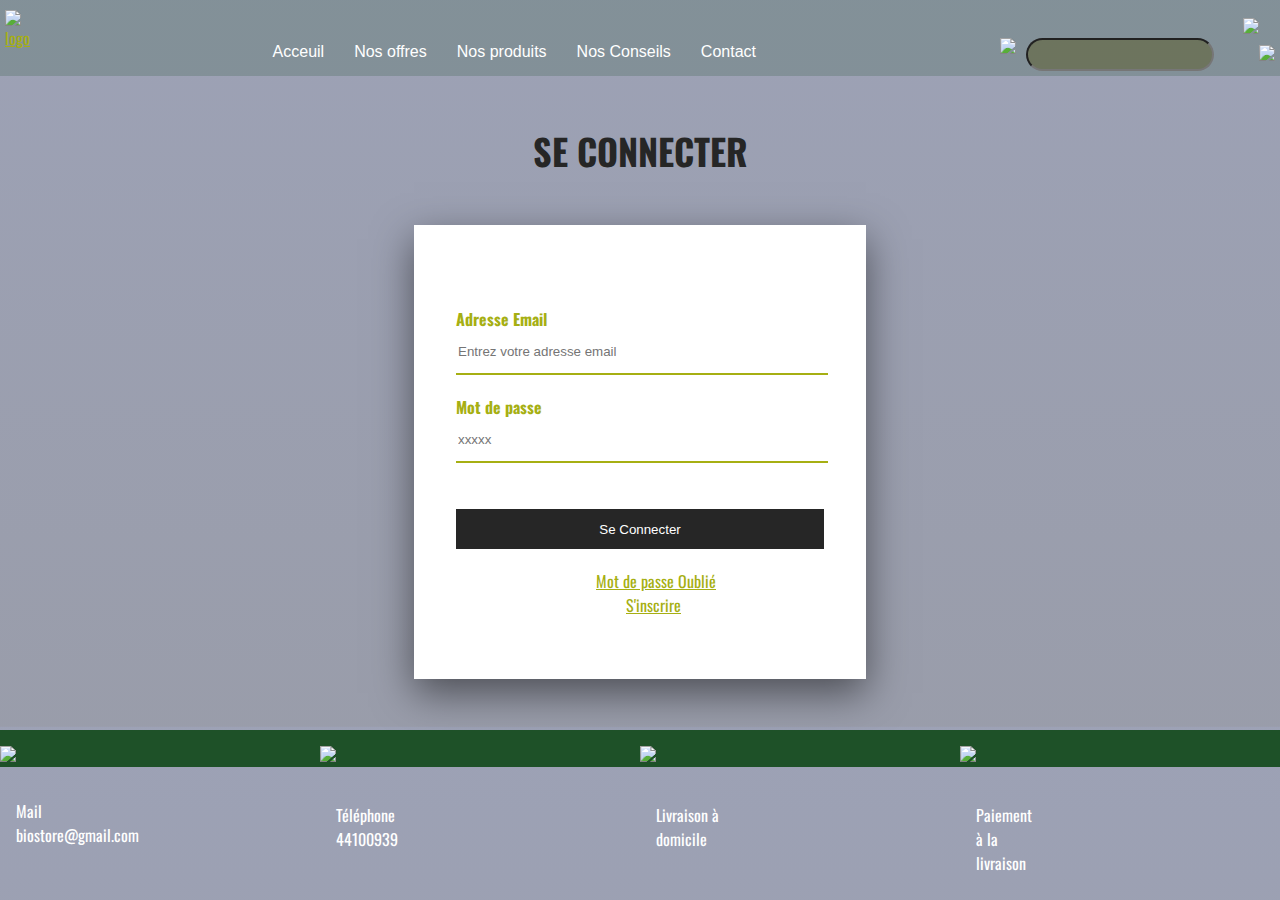
==== PAGES/connexion/html/connexion.html @ 9b99e1e0 "Add files via upload" ====
<!DOCTYPE html>
<html>
    <head>
        <meta charset="utf-8"> 
        <meta name="viewport" content="with=device-width, initial-scale=1">
        <title> login </title>
        <link rel="preconnect" href="https://fonts.googleapis.com">
        <link rel="preconnect" href="https://fonts.gstatic.com" crossorigin>    
        <link href="https://fonts.googleapis.com/css2?family=Oswald:wght@200;300&display=swap" rel="stylesheet">
        <link rel="stylesheet" href="../css/style.css">
    </head>
    <body>
        <div class="menu-bar">
            <a href="../../page d'accueil/html/page d'accueil.html"><img height="50px" class="img" src="../img/Biostore.png" alt="logo" ></a>            
             <ul>
                <li><a href="../../page d'accueil/html/page d'accueil.html">Acceuil</a></li>
                <li><a href="../../page d'accueil/html/page d'accueil.html#2">Nos offres</a>
                <li><a href="../../produits/html/produits.html">Nos produits</a></li>
                <li><a href="../../page d'accueil/html/page d'accueil.html#4" >Nos Conseils</a></li>
                <li><a href="../../Contact/html/contact.html">Contact</a></li>
            </ul>
            <form action="" class="formulaire">
              <a href="#"><img  width="22px" class="imgsearch" src="../img/search.png" ></a> 
                <input class="champ" type="text" value=""/>
                             
            </form>
            <a href="#" ><img height="75px" class="imgpanier" src="../img/panier.png"></a>
            <a href="../../connexion/html/connexion.html" ><img height="20px" class="imglogin" src="../img/login.png"></a>
        </div>
        <div class="titre" ><h1>se connecter</h1></div>
        <div class="container">
            <div class="formBox">
                <form>
                    <p>Adresse Email</p>
                    <input type="text" name="" placeholder="Entrez votre adresse email">
                    
                    <p>Mot de passe</p>
                    <input type="password" name="" placeholder="xxxxx">
                    
                    <input type="submit" name="" value="Se Connecter">
                    <a href="#" style="margin-left: 140px;">Mot de passe Oublié</a>
                    <br>
                    <a href="../../s'inscrire/html/inscrire.html" style="margin-left: 170px;">S'inscrire</a>


                </form>
            </div>
            
        </div>
        <div class="separation"></div>
        <footer>
            <div class="eltfooter"><img width="100px" src="../img/mail.png"><span id="spmail"> Mail <br>
             biostore@gmail.com</span></div>
            <div class="eltfooter"><img width="120px" src="../img/phone.png"><span class="speltfooter">Téléphone <br>
             44100939</span></div>
            <div class="eltfooter"><img width="110px"src="../img/delivery.png"><span class="speltfooter">Livraison à domicile</span></div>
            <div class="eltfooter"><img width="80px" src="../img/pay.png"><span class="speltfooter">Paiement à la livraison</span></div>
          </footer>
        
    </body>

</html>
---- PAGES/connexion/css/style.css ----
body{
    margin: 0;
    padding: 0;
    background-image:linear-gradient(rgba(115, 122, 150, 0.7),rgba(110, 115, 134, 0.7)), url(../img/accueil.jpg);
    background-size: cover;
    background-position: 35%;
    font-family: 'Oswald', sans-serif;
}
.titre{
    text-align: center;
    padding: 48px 19px;

}
.titre h1{
    margin: 0;
    padding: 0;
    color: #262626;
    text-transform: uppercase;
    font-size: 36px;
    font-weight: 1800;
}
.container{
    width: 35%;
    height: 450px;
    background: #fff;
    margin: 0 auto;
    border: 2px solid #fff;
    box-shadow: 0 14px 38px rgba(0,0,0,.5);
}
.formBox{
    width: 100%;
    padding: 80px 40px;
    box-sizing: border-box;
    height: 450px;
    background: #fff;

}
.formBox p{
    padding: 0;
    margin: 0;
    font-weight: bold;
    color: #a6af13;
}
.formBox input {
    width: 100%;
    margin-bottom: 20px;
}
.formBox input[type="text"],.formBox input[type="email"],.formBox input[type="number"],
.formBox input[type="password"] {
    border: none;
    border-bottom: 2px solid #a6af13;
    outline: none;
    height: 40px;

}

.formBox input[type="text"]:focus,
.formBox input[type="password"] :focus{
    border-bottom: 2px solid #262626;
}
.formBox input[type="submit"] {
    margin-top: 0.7cm;
    border: none;
    outline: none;
    height: 40px ;
    background: #262626;
    color: #fff;
    cursor: pointer;
    transition: 0.4s;

}
.formBox input[type="submit"]:hover {

    background: #a6af13;

}
a{
  color: #a6af13;
}

.menu-bar{
 
    height: 2cm;
    display: flex;
    width: 100%;
    background-color: rgb(30, 82, 41,0.2); 
    z-index: 2;
}
  
.fixed {
  position:fixed;
}
  
.img{
  margin-top: 10px;
  margin-left: 5px;
}
.menu-bar form {
   display: flex;
    width: 20%;
    margin-top: 3%;
    right: 0;
    margin-bottom:0.1cm ;
}
.imgsearch {
  
  margin-right: 10px;
  margin-bottom:0.1cm ;
}
  
.menu-bar input{
    color: white;
    width: 180px;
    height: 80%;
    border-radius: 4cm;
    background-color: rgb(77, 75, 7,0.4);
}
  
.imgpanier{margin-top: 18px;}
.imglogin{margin-top: 45px;margin-right: 5px;}
  
.menu-bar ul {
    display: flex;
    width: 60%;
    color: #E5E5E5;
    margin-top: 1cm;
    margin-bottom: 0.5cm;
    margin-left: 5cm;
}
  
.menu-bar ul li {
  margin-right: 30px;  
}
  
  
.menu-bar ul li a {
    text-decoration: none;
    color: #ffffff;
   
    font-family: 'Trebuchet MS', sans-serif;
}
  
  
.menu-bar ul li a:hover {
  background-color: #b68f03;
  color: #1E5128;
  font-weight: 900;
  padding-top: 20px;
  padding-left:10px;
  padding-right:10px ;
  padding-bottom:15px;
  
}
 
    
    ol, li {
      list-style: none;
      margin: 0;
      padding: 0;
}
    
    
footer {
  
    width: 100%;
    height:100%;
    background-color:#1E5128;
    display: flex;
    margin-bottom: -40px;
}
  
  
.eltfooter {
    width: 50%;
    margin-top: 1%;
    margin-right: 20%;
    position: relative;
  
  
}
  
.speltfooter {
    margin-top: 1.6cm;
    position: absolute;
    font-size: 1em;
    color: white;
    width: 100%;
}
#spphone {
    margin-top: 0.8cm;
    position: absolute;
    font-size: 1em;
    font-weight: light;
    color: white;
}
#spmail {
    margin-top: 1.5cm;
    position: absolute;
    font-size: 1em;
    font-weight: light;
    color: white;
}
.separation{
      padding: 2%;
}
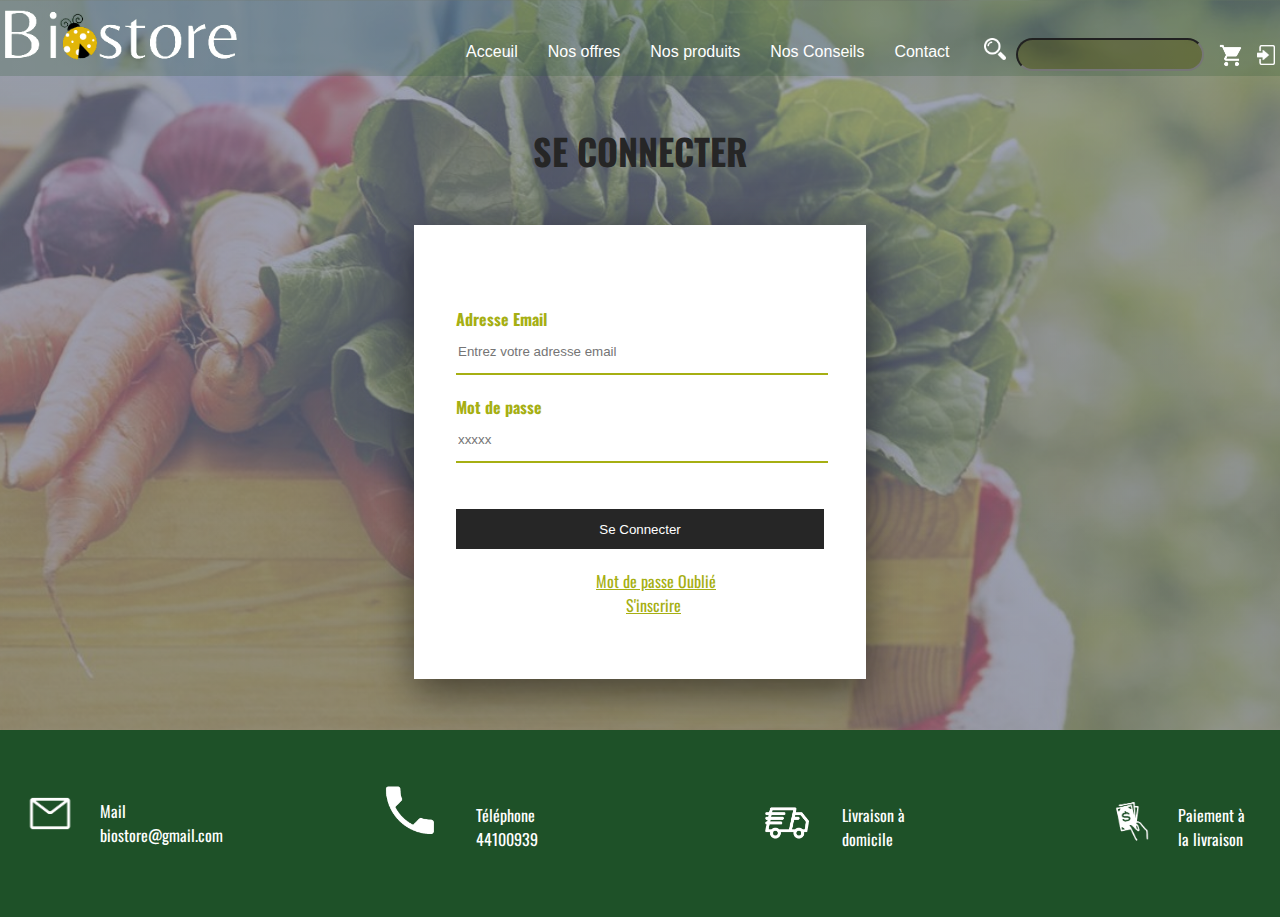
==== commit e213d2e9: "Update connexion.html" ====
--- a/PAGES/connexion/html/connexion.html
+++ b/PAGES/connexion/html/connexion.html
@@ -30,7 +30,7 @@
         <div class="titre" ><h1>se connecter</h1></div>
         <div class="container">
             <div class="formBox">
-                <form>
+                <form action="../../page d'accueil/html/page d'accueil.html">
                     <p>Adresse Email</p>
                     <input type="text" name="" placeholder="Entrez votre adresse email">
                     
@@ -59,4 +59,4 @@
         
     </body>
 
-</html>+</html>
